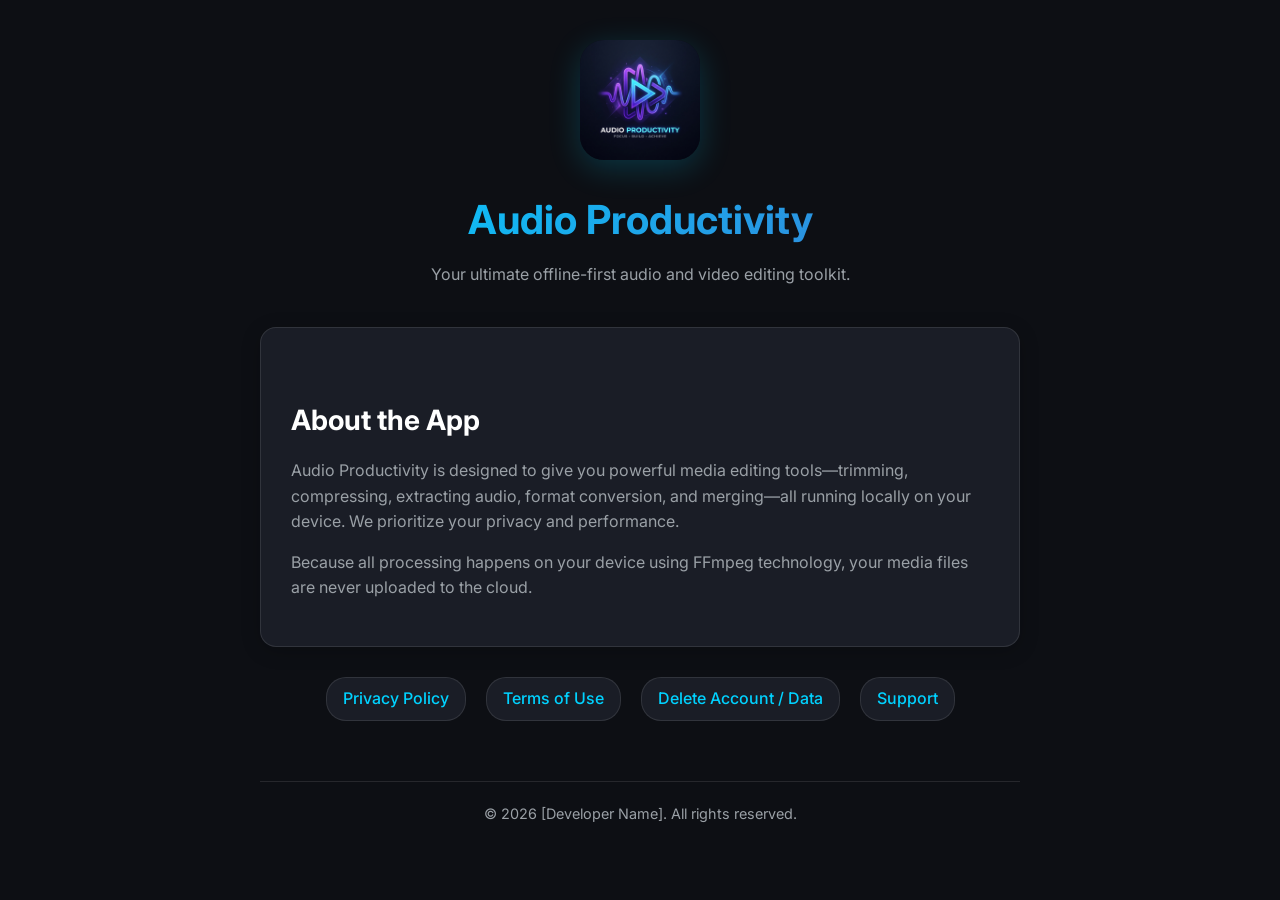
==== index.html @ a0bd15a0 "first commit" ====
<!DOCTYPE html>
<html lang="en">
<head>
  <meta charset="UTF-8">
  <meta name="viewport" content="width=device-width, initial-scale=1.0">
  <title>Audio Productivity - Essential Offline Audio Tools</title>
  <link rel="stylesheet" href="css/style.css">
  <link href="https://fonts.googleapis.com/css2?family=Inter:wght@400;500;600;700&display=swap" rel="stylesheet">
</head>
<body>
  <div class="container">
    <header>
      <img src="images/logo.png" alt="Audio Productivity Logo" class="logo">
      <h1>Audio Productivity</h1>
      <p>Your ultimate offline-first audio and video editing toolkit.</p>
    </header>

    <div class="card">
      <h2>About the App</h2>
      <p>Audio Productivity is designed to give you powerful media editing tools—trimming, compressing, extracting audio, format conversion, and merging—all running locally on your device. We prioritize your privacy and performance.</p>
      
      <p>Because all processing happens on your device using FFmpeg technology, your media files are never uploaded to the cloud.</p>
    </div>

    <div class="nav-links">
      <a href="privacy.html">Privacy Policy</a>
      <a href="terms.html">Terms of Use</a>
      <a href="delete-account.html">Delete Account / Data</a>
      <a href="support.html">Support</a>
    </div>

    <footer>
      <p>&copy; 2026 [Developer Name]. All rights reserved.</p>
    </footer>
  </div>
</body>
</html>
---- css/style.css ----
:root {
  --bg-color: #0d0f14;
  --surface-color: #1a1d26;
  --primary-color: #00d2ff;
  --text-primary: #ffffff;
  --text-secondary: #9aa0a6;
  --border-color: rgba(255, 255, 255, 0.1);
  --font-family: 'Inter', -apple-system, BlinkMacSystemFont, "Segoe UI", Roboto, Helvetica, Arial, sans-serif;
}

* {
  box-sizing: border-box;
  margin: 0;
  padding: 0;
}

body {
  background-color: var(--bg-color);
  color: var(--text-primary);
  font-family: var(--font-family);
  line-height: 1.6;
  -webkit-font-smoothing: antialiased;
}

.container {
  max-width: 800px;
  margin: 0 auto;
  padding: 40px 20px;
}

header {
  text-align: center;
  margin-bottom: 40px;
}

.logo {
  width: 120px;
  height: 120px;
  border-radius: 24px;
  margin-bottom: 20px;
  box-shadow: 0 8px 32px rgba(0, 210, 255, 0.2);
}

h1 {
  font-size: 2.5rem;
  margin-bottom: 10px;
  background: linear-gradient(135deg, #00d2ff 0%, #3a7bd5 100%);
  -webkit-background-clip: text;
  -webkit-text-fill-color: transparent;
}

h2 {
  font-size: 1.75rem;
  margin-top: 40px;
  margin-bottom: 15px;
  color: var(--text-primary);
}

h3 {
  font-size: 1.25rem;
  margin-top: 30px;
  margin-bottom: 10px;
  color: var(--text-primary);
}

p {
  color: var(--text-secondary);
  margin-bottom: 15px;
}

ul, ol {
  color: var(--text-secondary);
  margin-bottom: 15px;
  padding-left: 20px;
}

li {
  margin-bottom: 8px;
}

a {
  color: var(--primary-color);
  text-decoration: none;
  transition: color 0.2s;
}

a:hover {
  text-decoration: underline;
  color: #55e0ff;
}

.card {
  background-color: var(--surface-color);
  border: 1px solid var(--border-color);
  border-radius: 16px;
  padding: 30px;
  margin-bottom: 30px;
  box-shadow: 0 4px 20px rgba(0, 0, 0, 0.2);
}

.nav-links {
  display: flex;
  justify-content: center;
  gap: 20px;
  flex-wrap: wrap;
  margin-top: 30px;
  margin-bottom: 40px;
}

.nav-links a {
  padding: 8px 16px;
  background-color: var(--surface-color);
  border: 1px solid var(--border-color);
  border-radius: 20px;
  font-weight: 500;
}

.nav-links a:hover {
  background-color: rgba(0, 210, 255, 0.1);
  border-color: var(--primary-color);
  text-decoration: none;
}

footer {
  text-align: center;
  margin-top: 60px;
  padding-top: 20px;
  border-top: 1px solid var(--border-color);
  color: var(--text-secondary);
  font-size: 0.9rem;
}

.last-updated {
  font-style: italic;
  margin-bottom: 20px;
}
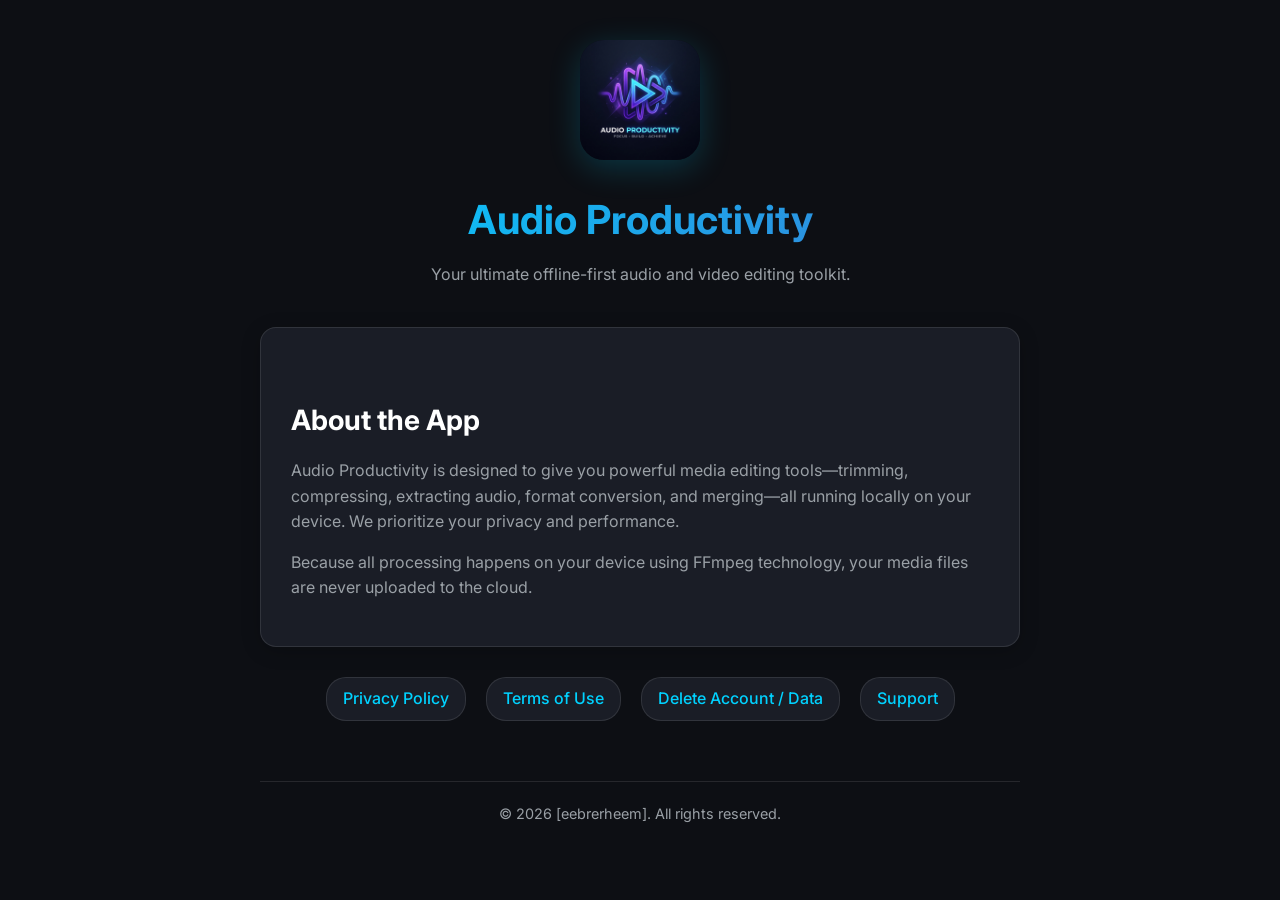
==== commit a6d2a449: "Update contact information and developer name in HTML files" ====
--- a/index.html
+++ b/index.html
@@ -30,7 +30,7 @@
     </div>
 
     <footer>
-      <p>&copy; 2026 [Developer Name]. All rights reserved.</p>
+      <p>&copy; 2026 [eebrerheem]. All rights reserved.</p>
     </footer>
   </div>
 </body>
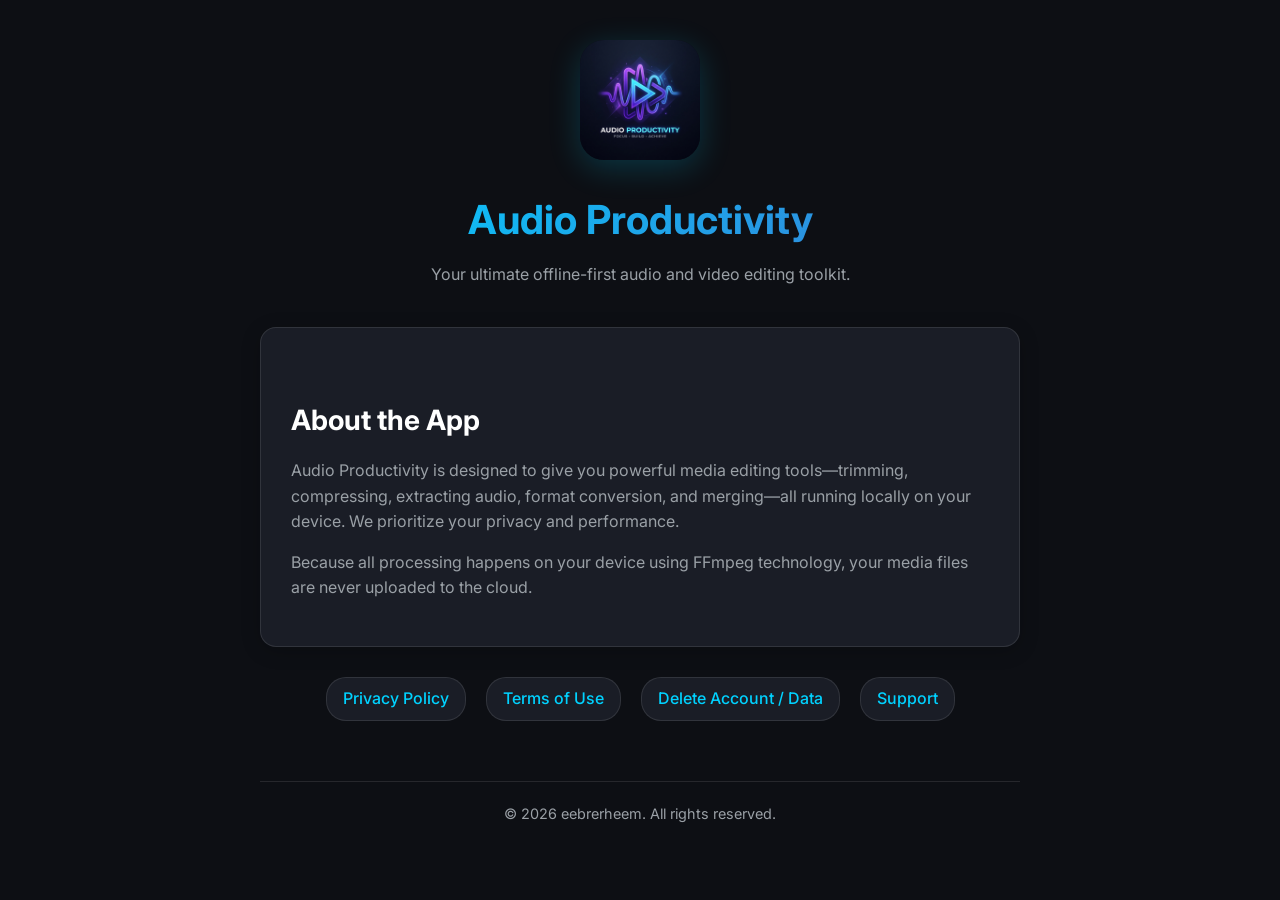
==== commit 971b1031: "Update placeholder names in HTML and README files" ====
--- a/index.html
+++ b/index.html
@@ -30,7 +30,7 @@
     </div>
 
     <footer>
-      <p>&copy; 2026 [eebrerheem]. All rights reserved.</p>
+      <p>&copy; 2026 eebrerheem. All rights reserved.</p>
     </footer>
   </div>
 </body>
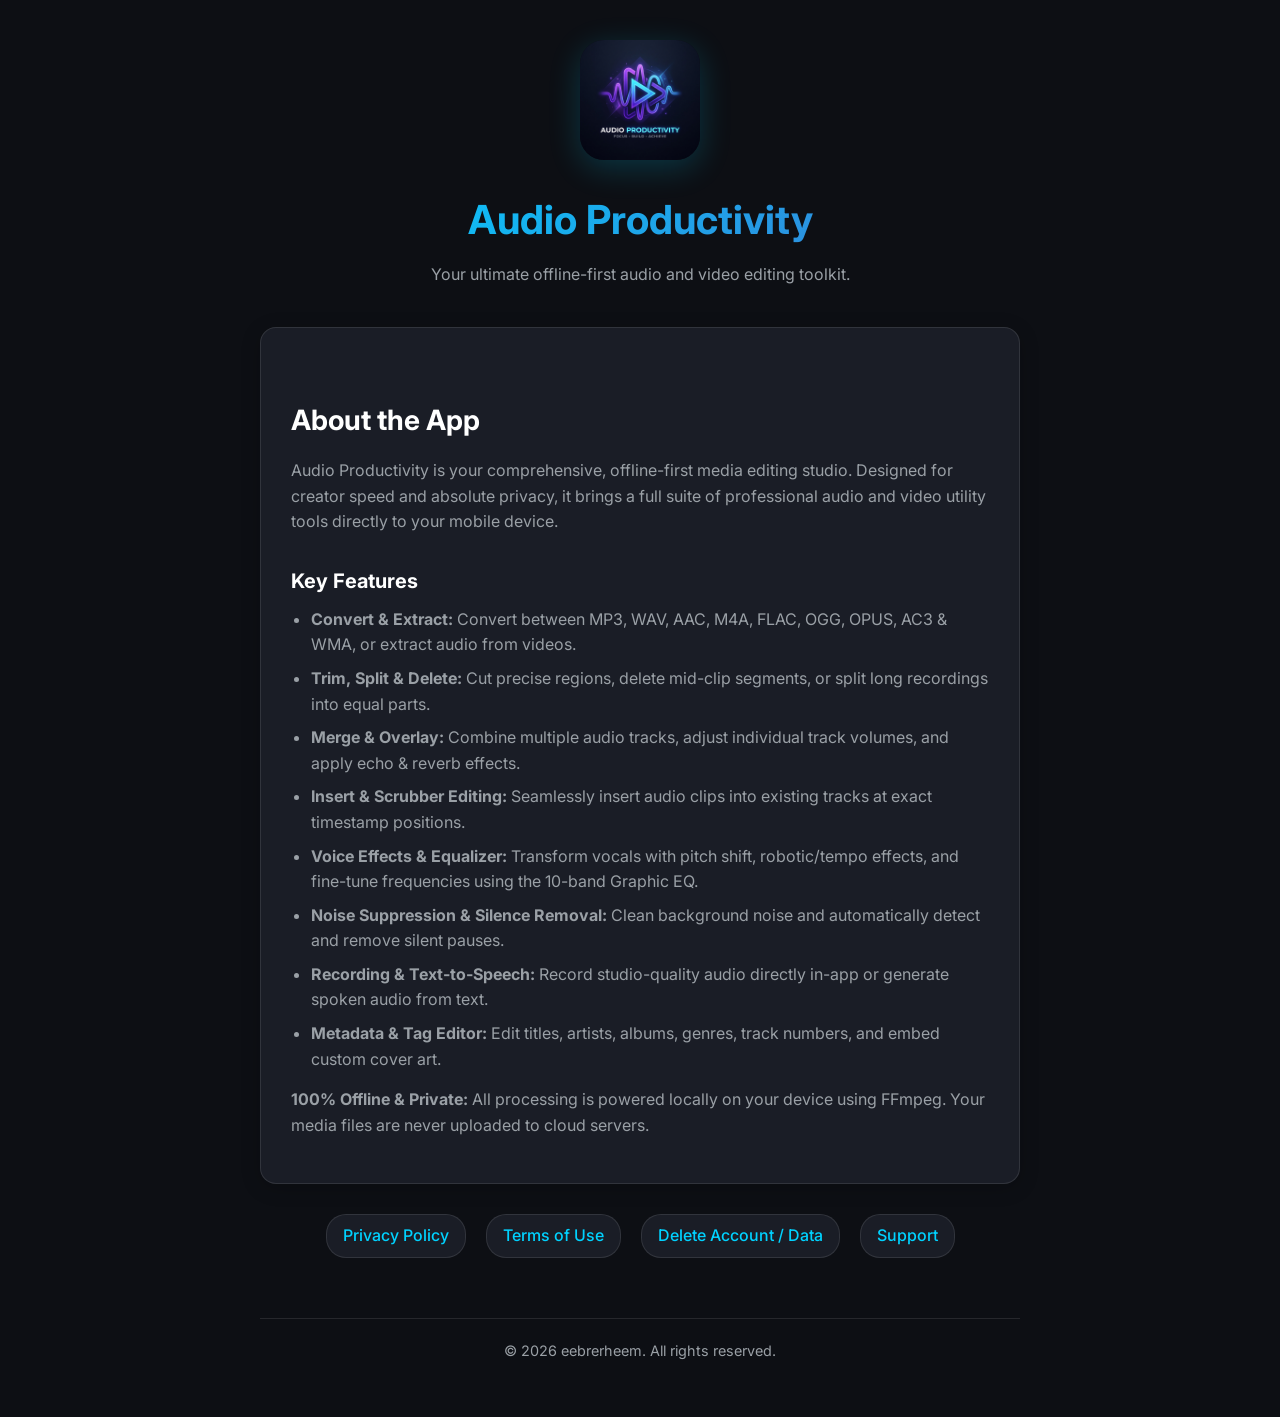
==== commit ffdc207a: "docs: enhance privacy policy, update terms of service, and expand support FAQ - Update privacy polic" ====
--- a/index.html
+++ b/index.html
@@ -17,9 +17,21 @@
 
     <div class="card">
       <h2>About the App</h2>
-      <p>Audio Productivity is designed to give you powerful media editing tools—trimming, compressing, extracting audio, format conversion, and merging—all running locally on your device. We prioritize your privacy and performance.</p>
+      <p>Audio Productivity is your comprehensive, offline-first media editing studio. Designed for creator speed and absolute privacy, it brings a full suite of professional audio and video utility tools directly to your mobile device.</p>
       
-      <p>Because all processing happens on your device using FFmpeg technology, your media files are never uploaded to the cloud.</p>
+      <h3>Key Features</h3>
+      <ul>
+        <li><strong>Convert & Extract:</strong> Convert between MP3, WAV, AAC, M4A, FLAC, OGG, OPUS, AC3 & WMA, or extract audio from videos.</li>
+        <li><strong>Trim, Split & Delete:</strong> Cut precise regions, delete mid-clip segments, or split long recordings into equal parts.</li>
+        <li><strong>Merge & Overlay:</strong> Combine multiple audio tracks, adjust individual track volumes, and apply echo & reverb effects.</li>
+        <li><strong>Insert & Scrubber Editing:</strong> Seamlessly insert audio clips into existing tracks at exact timestamp positions.</li>
+        <li><strong>Voice Effects & Equalizer:</strong> Transform vocals with pitch shift, robotic/tempo effects, and fine-tune frequencies using the 10-band Graphic EQ.</li>
+        <li><strong>Noise Suppression & Silence Removal:</strong> Clean background noise and automatically detect and remove silent pauses.</li>
+        <li><strong>Recording & Text-to-Speech:</strong> Record studio-quality audio directly in-app or generate spoken audio from text.</li>
+        <li><strong>Metadata & Tag Editor:</strong> Edit titles, artists, albums, genres, track numbers, and embed custom cover art.</li>
+      </ul>
+
+      <p><strong>100% Offline & Private:</strong> All processing is powered locally on your device using FFmpeg. Your media files are never uploaded to cloud servers.</p>
     </div>
 
     <div class="nav-links">
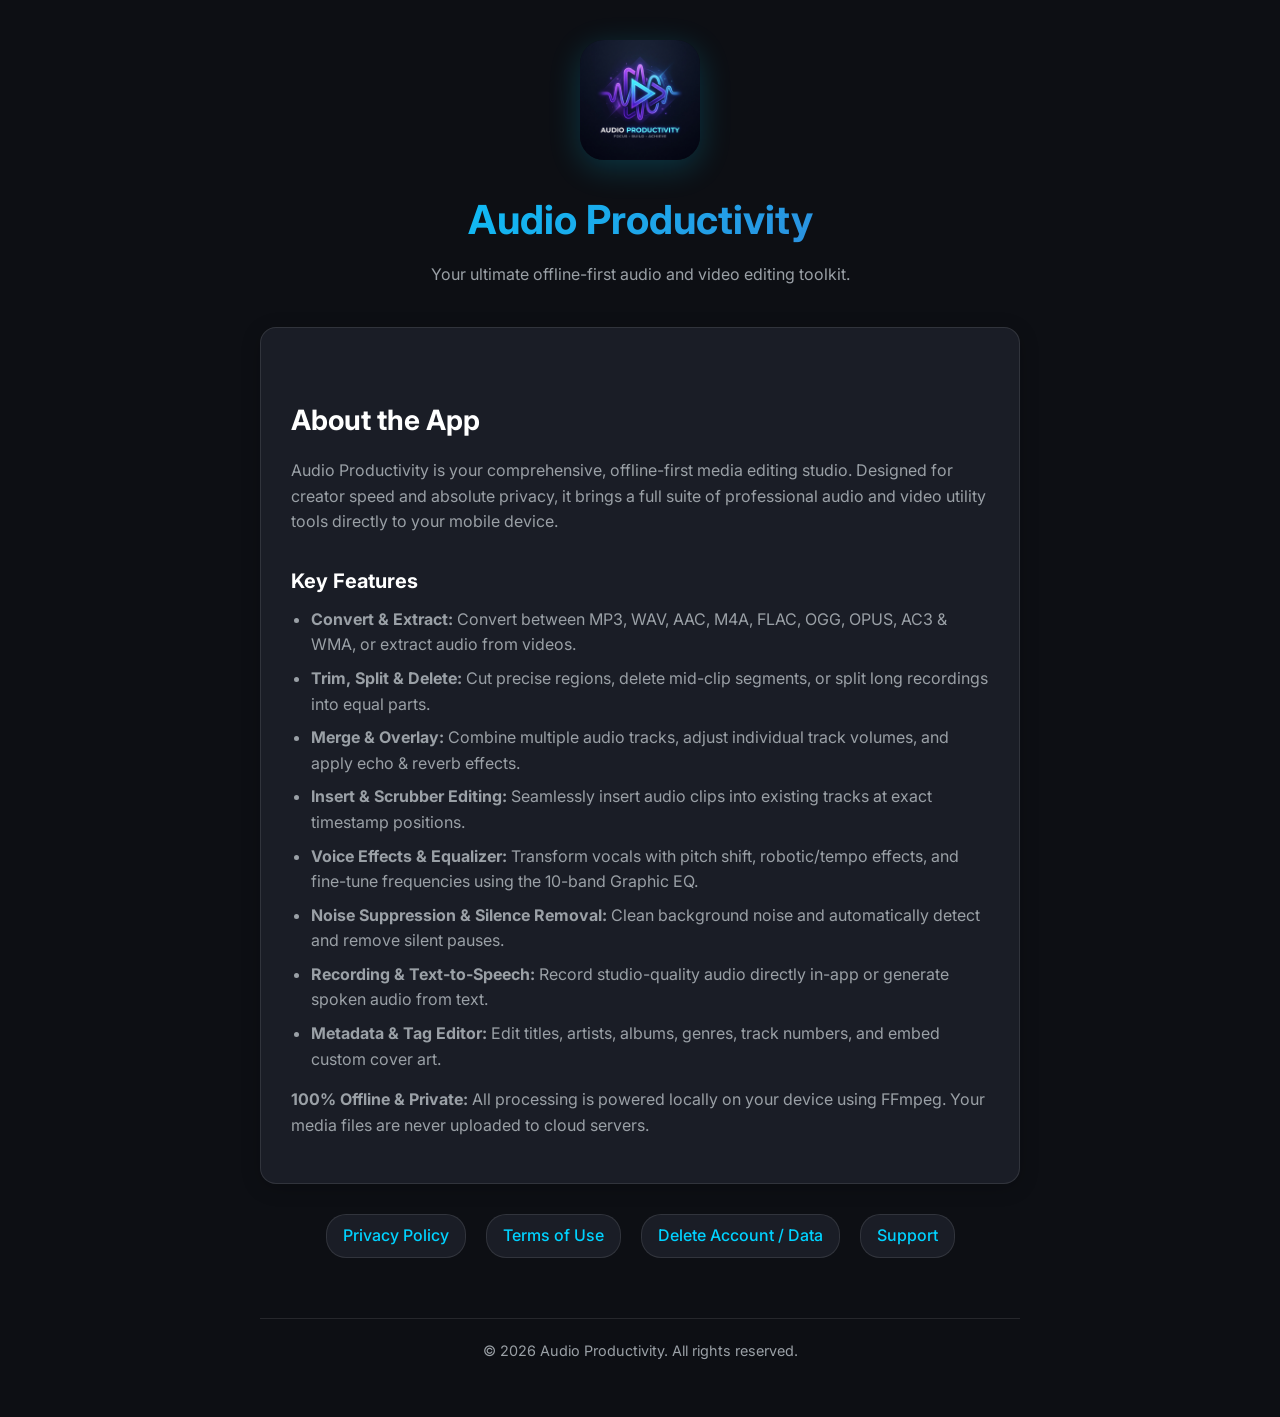
==== commit 70b747c3: "Update index.html Copyright to app name" ====
--- a/index.html
+++ b/index.html
@@ -42,7 +42,7 @@
     </div>
 
     <footer>
-      <p>&copy; 2026 eebrerheem. All rights reserved.</p>
+      <p>&copy; 2026 Audio Productivity. All rights reserved.</p>
     </footer>
   </div>
 </body>
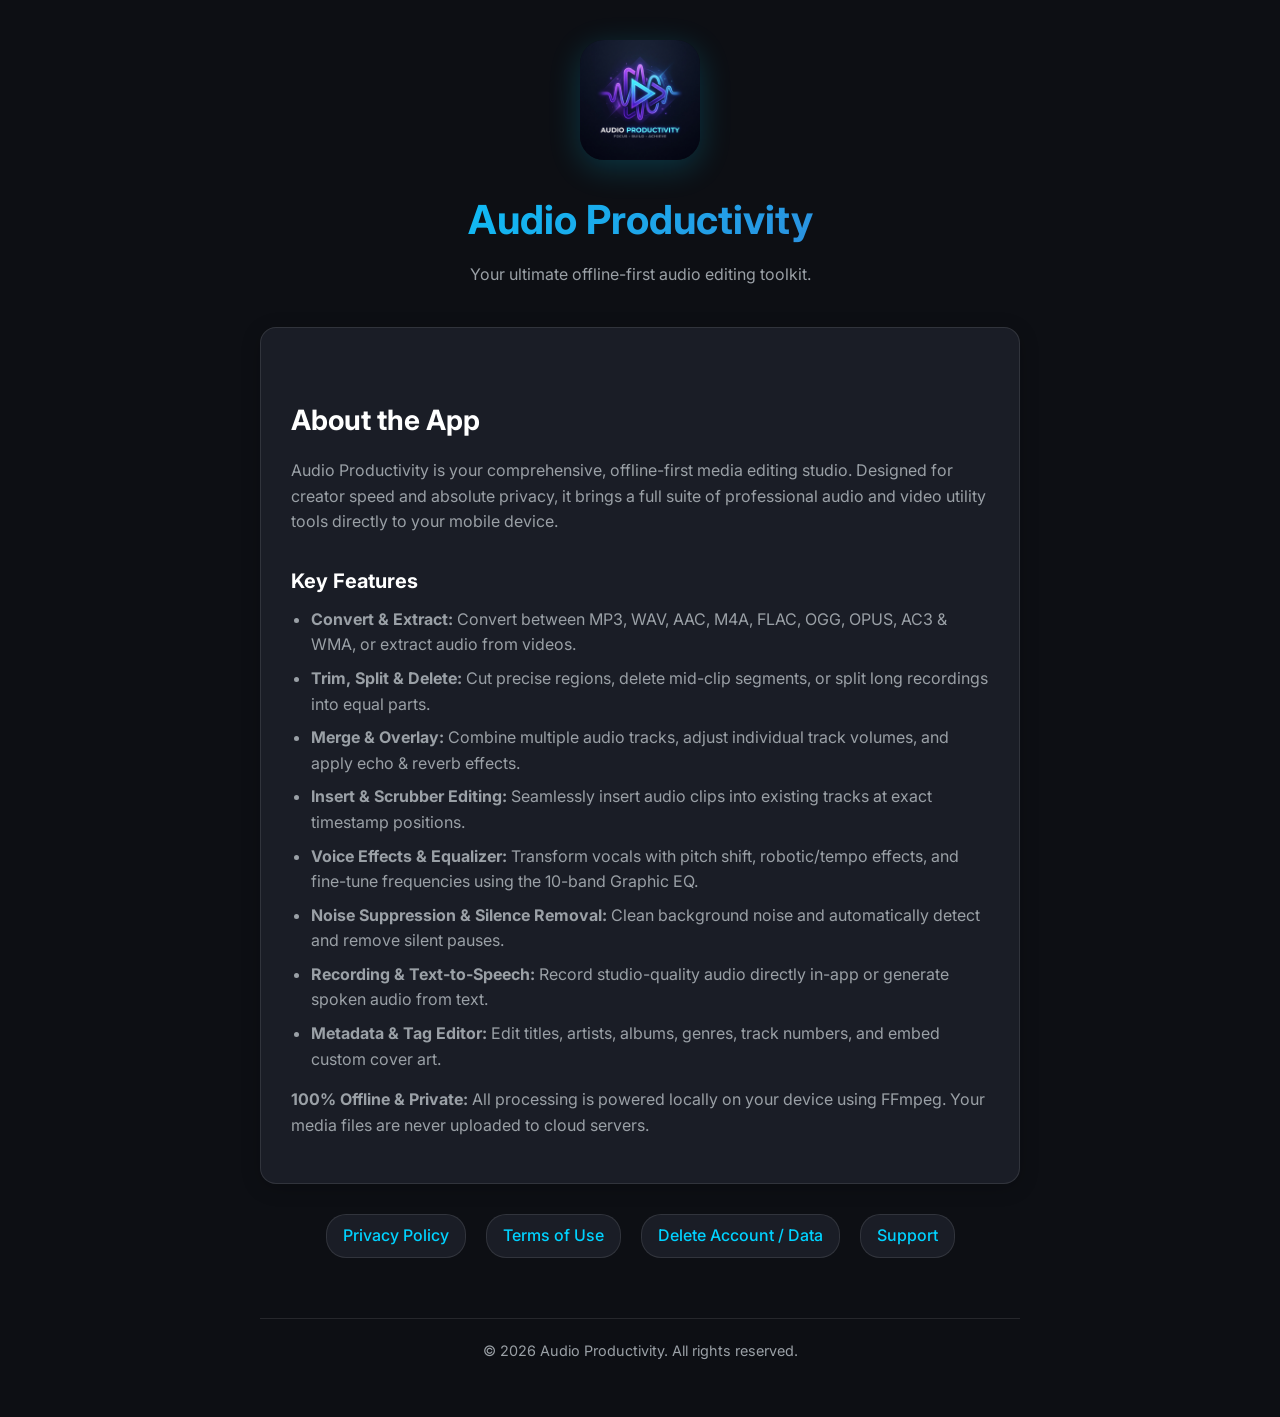
==== commit 9b04da6d: "Update description in index.html" ====
--- a/index.html
+++ b/index.html
@@ -12,7 +12,7 @@
     <header>
       <img src="images/logo.png" alt="Audio Productivity Logo" class="logo">
       <h1>Audio Productivity</h1>
-      <p>Your ultimate offline-first audio and video editing toolkit.</p>
+      <p>Your ultimate offline-first audio editing toolkit.</p>
     </header>
 
     <div class="card">
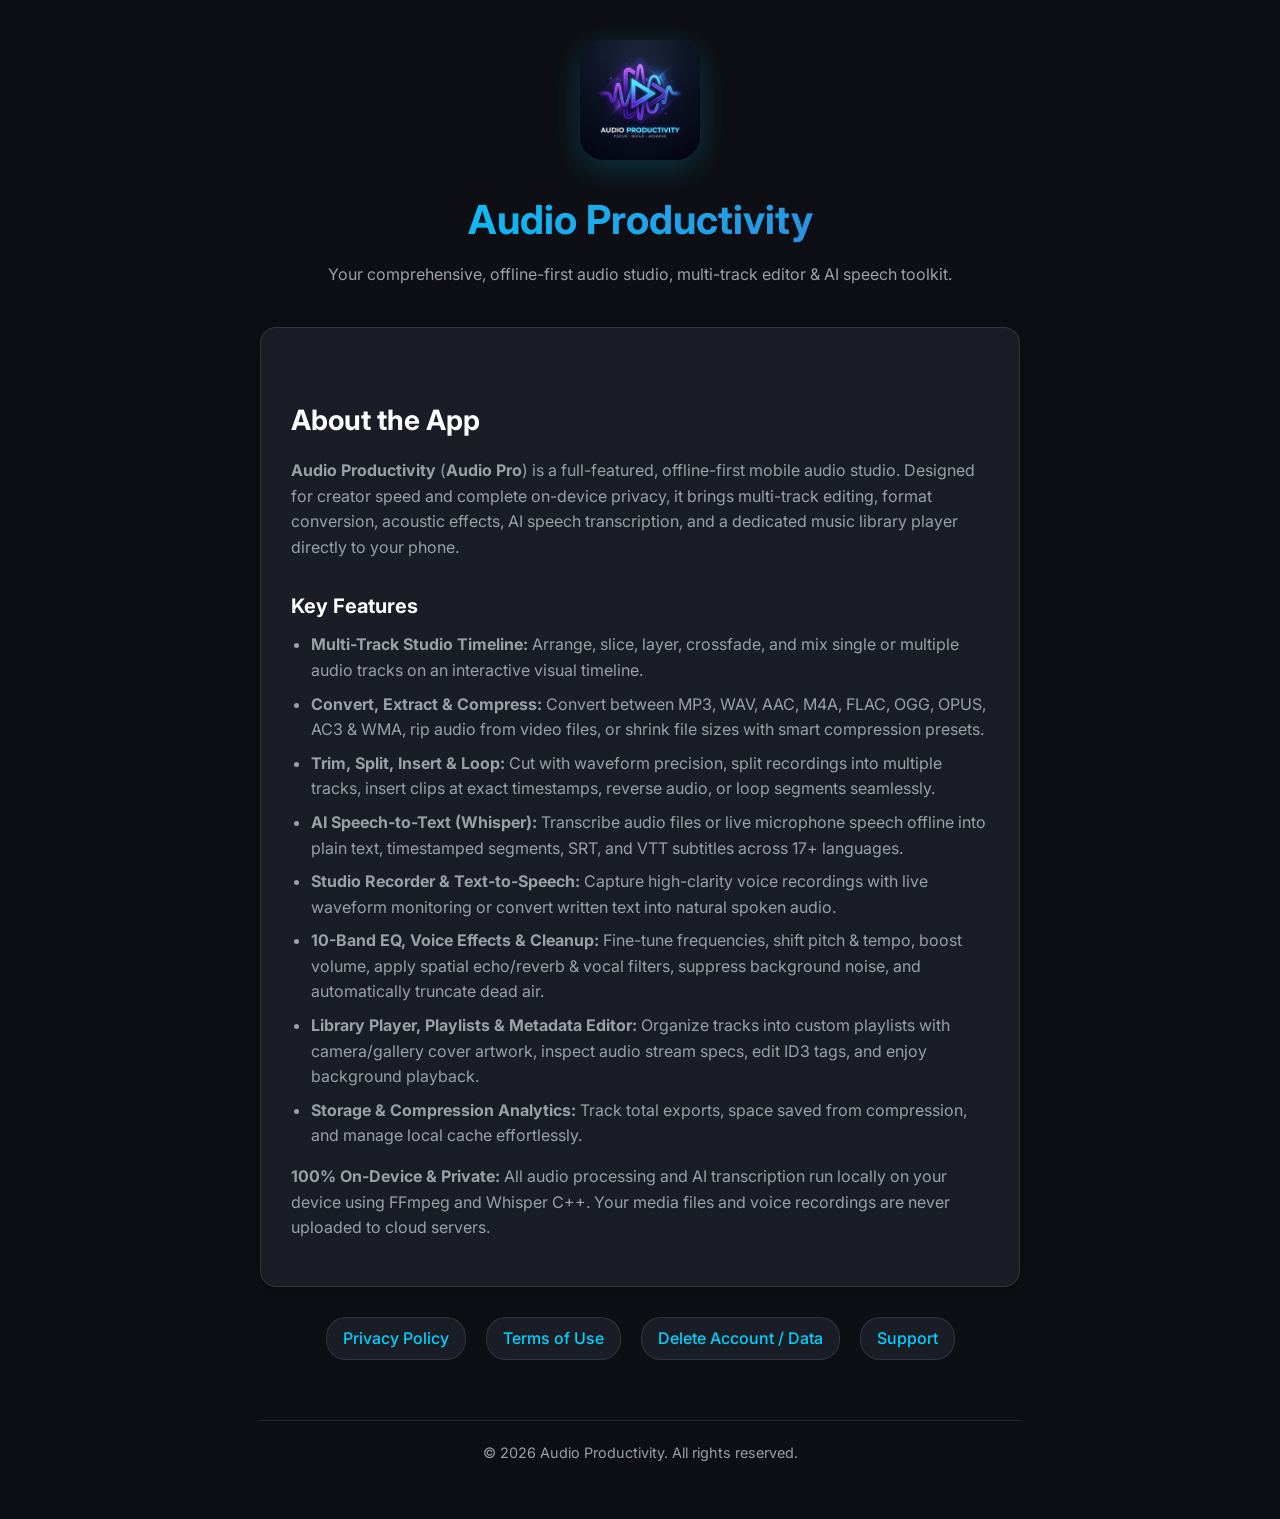
==== commit 395302c5: "docs(legal): update privacy policy, terms of use, and support documentation - Review and update priv" ====
--- a/index.html
+++ b/index.html
@@ -3,7 +3,7 @@
 <head>
   <meta charset="UTF-8">
   <meta name="viewport" content="width=device-width, initial-scale=1.0">
-  <title>Audio Productivity - Essential Offline Audio Tools</title>
+  <title>Audio Productivity (Audio Pro) - Offline Audio Studio &amp; AI Tools</title>
   <link rel="stylesheet" href="css/style.css">
   <link href="https://fonts.googleapis.com/css2?family=Inter:wght@400;500;600;700&display=swap" rel="stylesheet">
 </head>
@@ -12,26 +12,26 @@
     <header>
       <img src="images/logo.png" alt="Audio Productivity Logo" class="logo">
       <h1>Audio Productivity</h1>
-      <p>Your ultimate offline-first audio editing toolkit.</p>
+      <p>Your comprehensive, offline-first audio studio, multi-track editor &amp; AI speech toolkit.</p>
     </header>
 
     <div class="card">
       <h2>About the App</h2>
-      <p>Audio Productivity is your comprehensive, offline-first media editing studio. Designed for creator speed and absolute privacy, it brings a full suite of professional audio and video utility tools directly to your mobile device.</p>
+      <p><strong>Audio Productivity</strong> (<strong>Audio Pro</strong>) is a full-featured, offline-first mobile audio studio. Designed for creator speed and complete on-device privacy, it brings multi-track editing, format conversion, acoustic effects, AI speech transcription, and a dedicated music library player directly to your phone.</p>
       
       <h3>Key Features</h3>
       <ul>
-        <li><strong>Convert & Extract:</strong> Convert between MP3, WAV, AAC, M4A, FLAC, OGG, OPUS, AC3 & WMA, or extract audio from videos.</li>
-        <li><strong>Trim, Split & Delete:</strong> Cut precise regions, delete mid-clip segments, or split long recordings into equal parts.</li>
-        <li><strong>Merge & Overlay:</strong> Combine multiple audio tracks, adjust individual track volumes, and apply echo & reverb effects.</li>
-        <li><strong>Insert & Scrubber Editing:</strong> Seamlessly insert audio clips into existing tracks at exact timestamp positions.</li>
-        <li><strong>Voice Effects & Equalizer:</strong> Transform vocals with pitch shift, robotic/tempo effects, and fine-tune frequencies using the 10-band Graphic EQ.</li>
-        <li><strong>Noise Suppression & Silence Removal:</strong> Clean background noise and automatically detect and remove silent pauses.</li>
-        <li><strong>Recording & Text-to-Speech:</strong> Record studio-quality audio directly in-app or generate spoken audio from text.</li>
-        <li><strong>Metadata & Tag Editor:</strong> Edit titles, artists, albums, genres, track numbers, and embed custom cover art.</li>
+        <li><strong>Multi-Track Studio Timeline:</strong> Arrange, slice, layer, crossfade, and mix single or multiple audio tracks on an interactive visual timeline.</li>
+        <li><strong>Convert, Extract &amp; Compress:</strong> Convert between MP3, WAV, AAC, M4A, FLAC, OGG, OPUS, AC3 &amp; WMA, rip audio from video files, or shrink file sizes with smart compression presets.</li>
+        <li><strong>Trim, Split, Insert &amp; Loop:</strong> Cut with waveform precision, split recordings into multiple tracks, insert clips at exact timestamps, reverse audio, or loop segments seamlessly.</li>
+        <li><strong>AI Speech-to-Text (Whisper):</strong> Transcribe audio files or live microphone speech offline into plain text, timestamped segments, SRT, and VTT subtitles across 17+ languages.</li>
+        <li><strong>Studio Recorder &amp; Text-to-Speech:</strong> Capture high-clarity voice recordings with live waveform monitoring or convert written text into natural spoken audio.</li>
+        <li><strong>10-Band EQ, Voice Effects &amp; Cleanup:</strong> Fine-tune frequencies, shift pitch &amp; tempo, boost volume, apply spatial echo/reverb &amp; vocal filters, suppress background noise, and automatically truncate dead air.</li>
+        <li><strong>Library Player, Playlists &amp; Metadata Editor:</strong> Organize tracks into custom playlists with camera/gallery cover artwork, inspect audio stream specs, edit ID3 tags, and enjoy background playback.</li>
+        <li><strong>Storage &amp; Compression Analytics:</strong> Track total exports, space saved from compression, and manage local cache effortlessly.</li>
       </ul>
 
-      <p><strong>100% Offline & Private:</strong> All processing is powered locally on your device using FFmpeg. Your media files are never uploaded to cloud servers.</p>
+      <p><strong>100% On-Device &amp; Private:</strong> All audio processing and AI transcription run locally on your device using FFmpeg and Whisper C++. Your media files and voice recordings are never uploaded to cloud servers.</p>
     </div>
 
     <div class="nav-links">
